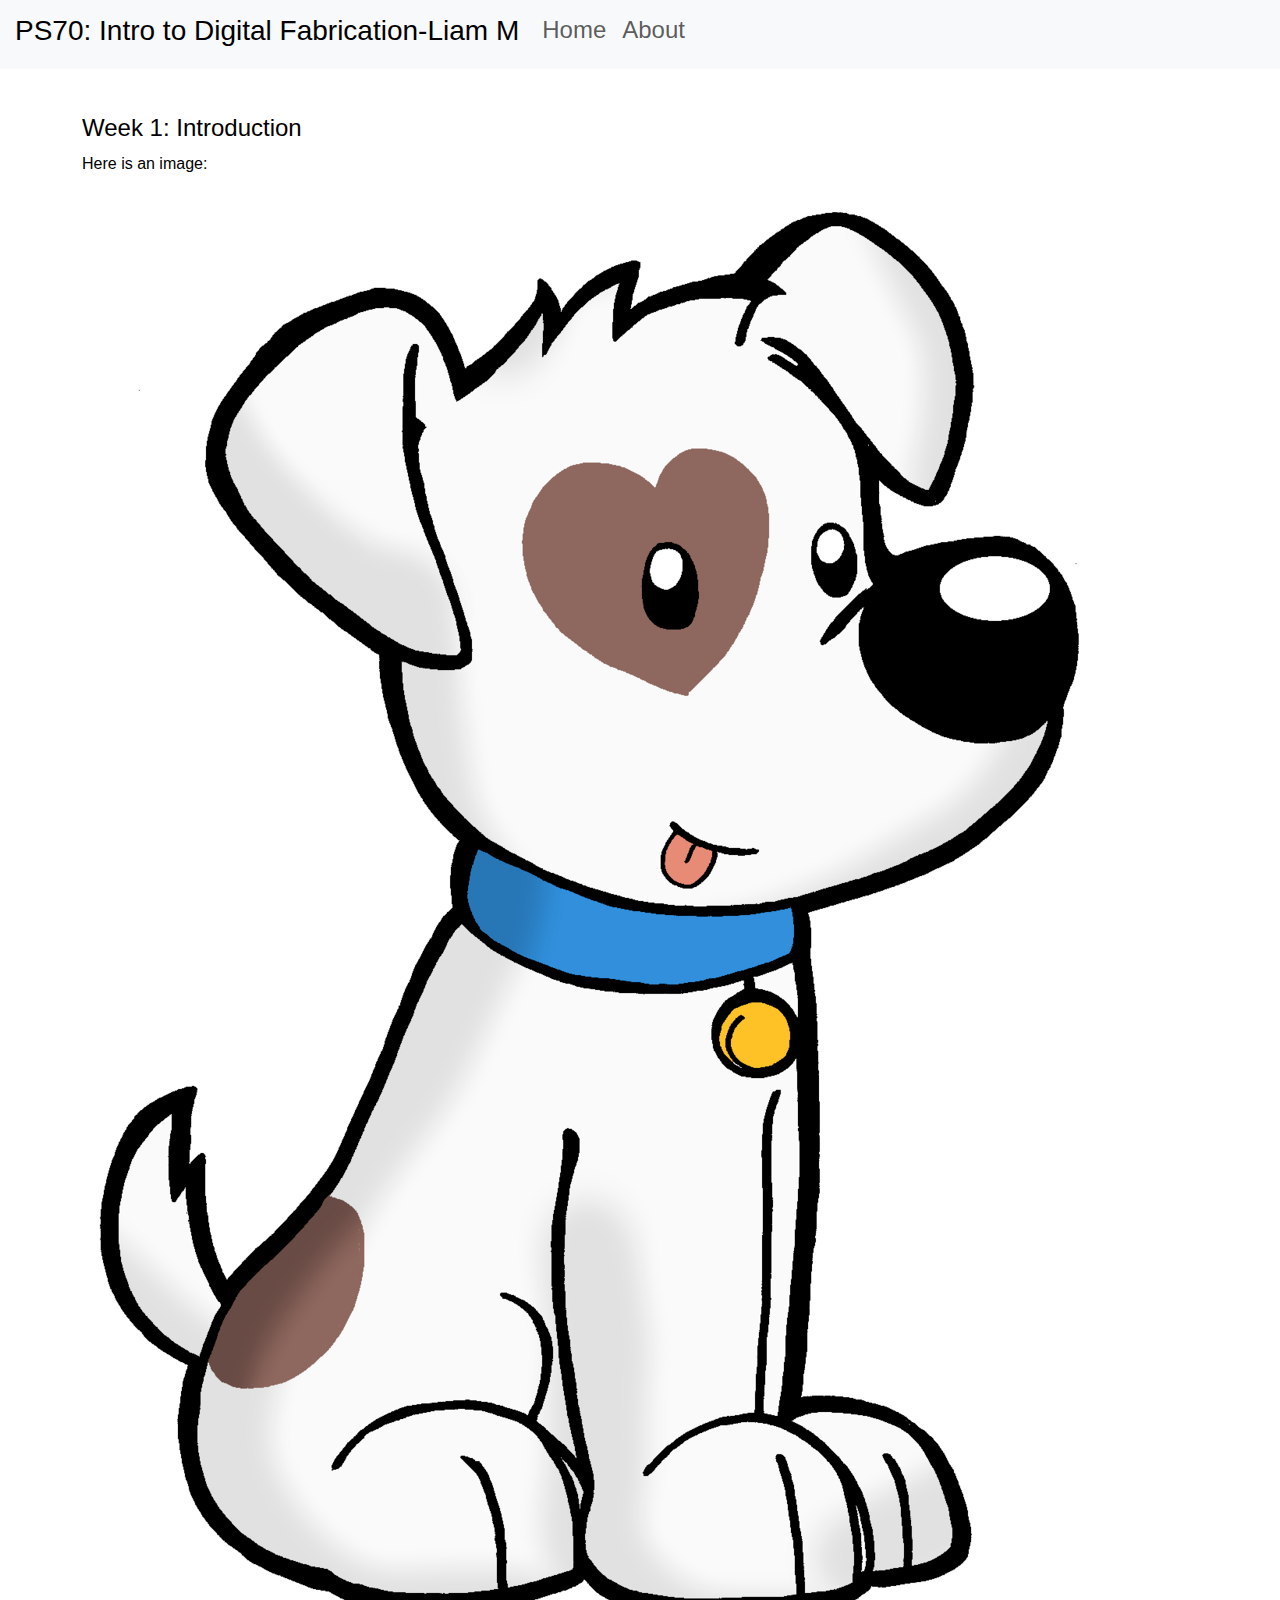
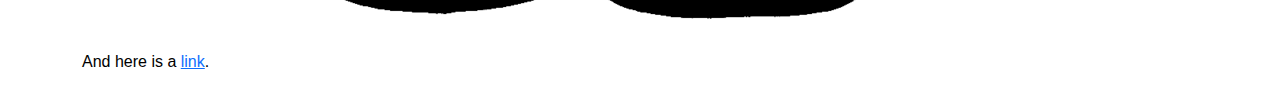
==== 01_intro/index.html @ c6a6cb19 "clean folder structure" ====
<!DOCTYPE html>
<html lang="en">

<title>PS70: Intro to Digital Fabrication-Liam M </title>
<link href="https://cdn.jsdelivr.net/npm/bootstrap@5.1.1/dist/css/bootstrap.min.css" rel="stylesheet">
<link href="../style.css" rel="stylesheet">


<nav class="navbar navbar-expand-sm navbar-light bg-light">
  <div style="align-items: left; justify-content:left;" class="container-fluid">
    <h3 class="nav-title"> PS70: Intro to Digital Fabrication-Liam M </h3>
    <div class="navbar-nav">
      <h4></h4>
      <h4><a class="nav-link" href="../index.html">Home</a></h4>
      <h4><a class="nav-link" href="../about.html">About</a></h4>
    </div>
  </div>
</nav>

<body>


<xmp style="display:none;">
<br> 

#### Week 1: Introduction 

Here is an image: 

![image of embroidery](./sew.png)

And here is a	[link](../index.html).

</xmp>
</body>

<script src="../strapdown.js"></script>
<script src="https://cdn.jsdelivr.net/npm/bootstrap@5.0.2/dist/js/bootstrap.bundle.min.js" ></script>

</html>
---- style.css ----
body {
    font: 20px Montserrat, sans-serif;
    line-height: 1.8;
    color: black;
    padding-top: 0px !important;
  }

p {font-size: 16px;}
.margin {margin-bottom: 15px;}

.container-fluid {
  padding: 0px;
  /*padding-bottom: 70px;*/
}

.nav-title{
  margin-left: 15px;
  margin-right: 15px;
}

.smaller-img-1 img{width: 30%}
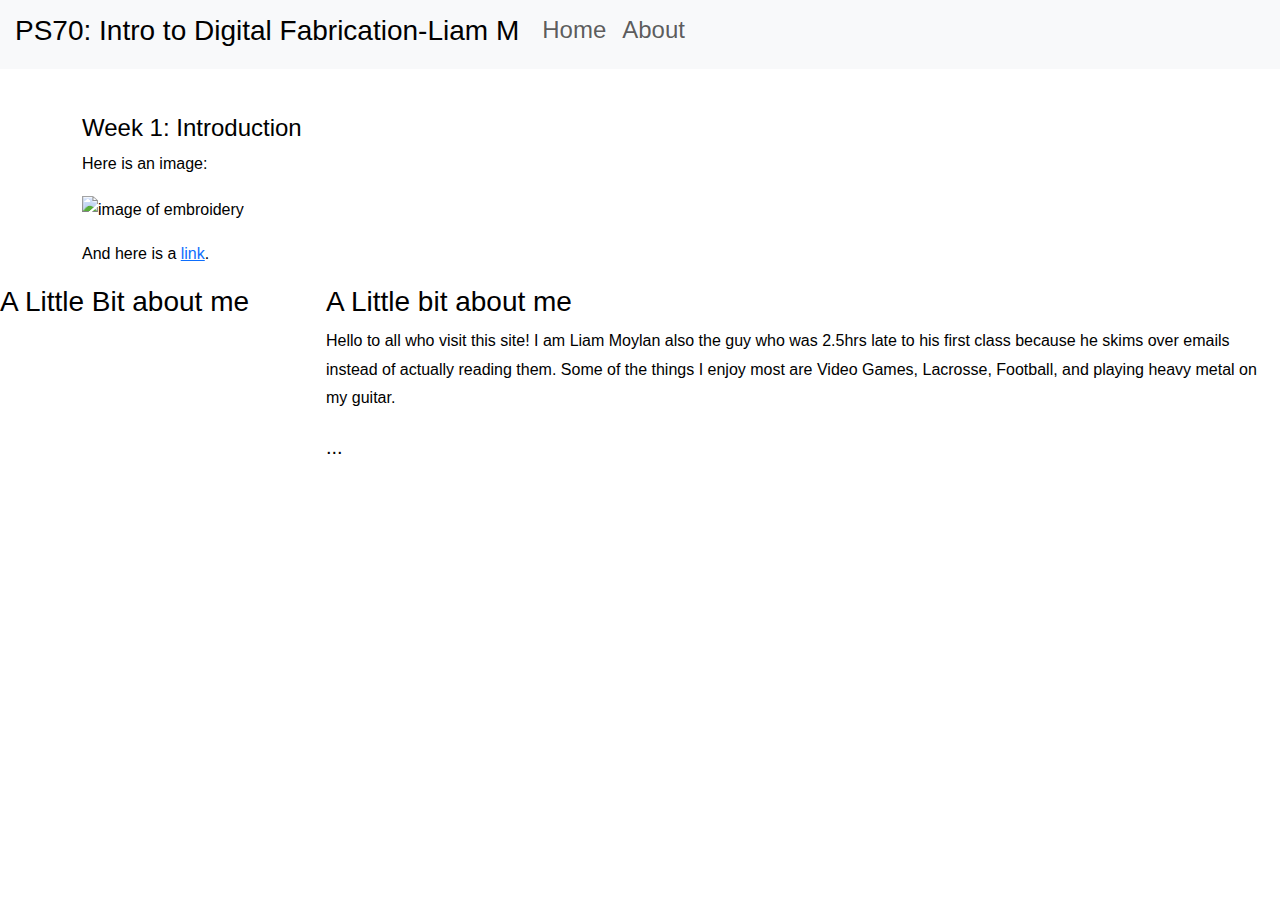
==== commit 19a90b26: "Update index.html" ====
--- a/01_intro/index.html
+++ b/01_intro/index.html
@@ -37,4 +37,14 @@
 <script src="../strapdown.js"></script>
 <script src="https://cdn.jsdelivr.net/npm/bootstrap@5.0.2/dist/js/bootstrap.bundle.min.js" ></script>
 
-</html>+</html>
+<div class="row">
+    <div class="col-md-3">
+        <h3> A Little Bit about me  </h3>
+    </div>
+    <div class="col-md-9">
+        <h3> A Little bit about me </h3>
+        <p> Hello to all who visit this site! I am Liam Moylan also the guy who was 2.5hrs late to his first class because he skims over emails instead of actually reading them. Some of the things I enjoy most are Video Games, Lacrosse, Football, and playing heavy metal on my guitar.  </p>
+        ...
+    </div>
+</div>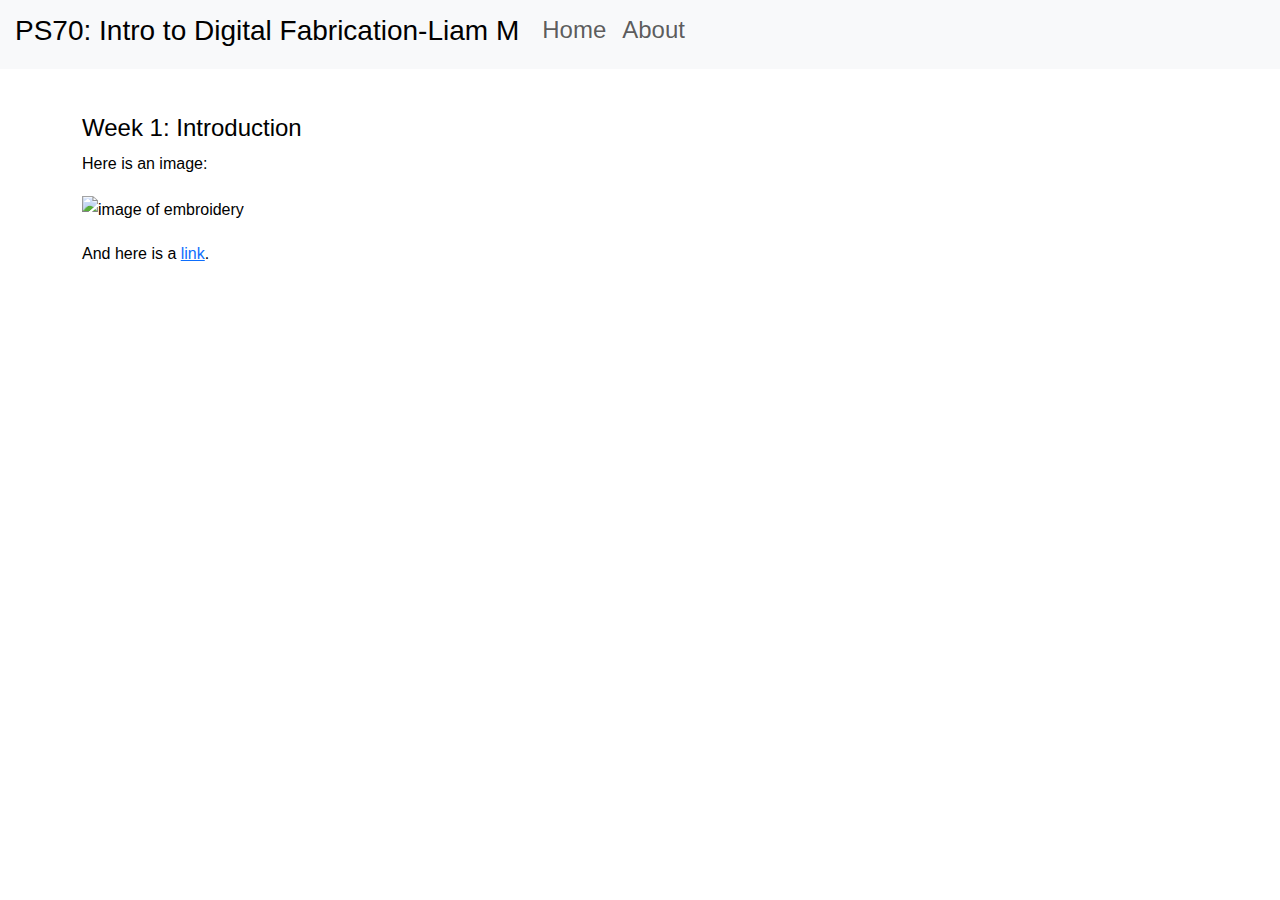
==== commit cf379cbf: "Text" ====
--- a/01_intro/index.html
+++ b/01_intro/index.html
@@ -36,8 +36,10 @@
 
 <script src="../strapdown.js"></script>
 <script src="https://cdn.jsdelivr.net/npm/bootstrap@5.0.2/dist/js/bootstrap.bundle.min.js" ></script>
+<body>
 
-</html>
+<xmp style="display:none;">
+  <br>
 <div class="row">
     <div class="col-md-3">
         <h3> A Little Bit about me  </h3>
@@ -47,4 +49,7 @@
         <p> Hello to all who visit this site! I am Liam Moylan also the guy who was 2.5hrs late to his first class because he skims over emails instead of actually reading them. Some of the things I enjoy most are Video Games, Lacrosse, Football, and playing heavy metal on my guitar.  </p>
         ...
     </div>
-</div>+</div>
+<body>
+  
+</html>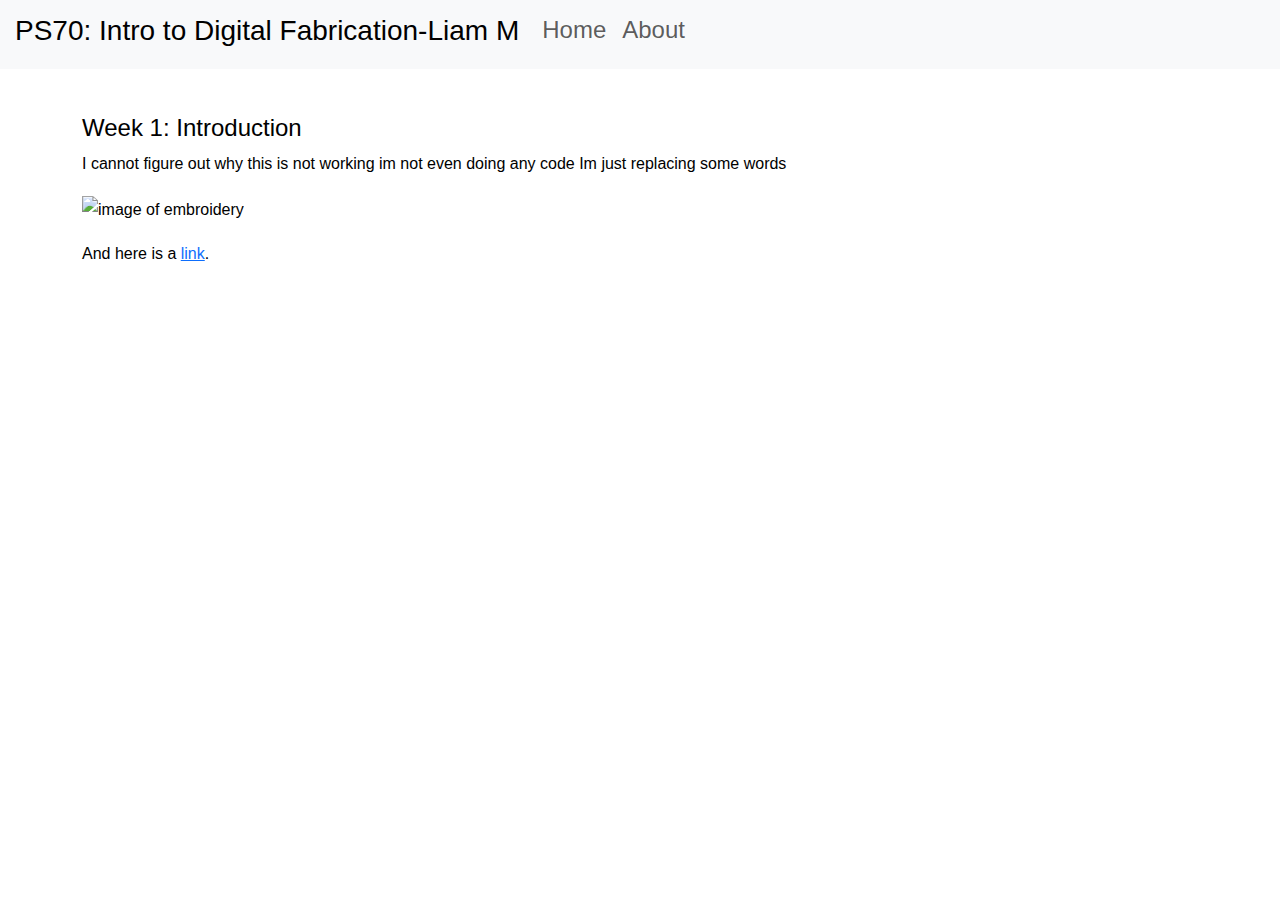
==== commit 7ed6efe0: "Update index.html" ====
--- a/01_intro/index.html
+++ b/01_intro/index.html
@@ -25,7 +25,7 @@
 
 #### Week 1: Introduction 
 
-Here is an image: 
+I cannot figure out why this is not working im not even doing any code Im just replacing some words 
 
 ![image of embroidery](./sew.png)
 
@@ -36,20 +36,5 @@
 
 <script src="../strapdown.js"></script>
 <script src="https://cdn.jsdelivr.net/npm/bootstrap@5.0.2/dist/js/bootstrap.bundle.min.js" ></script>
-<body>
 
-<xmp style="display:none;">
-  <br>
-<div class="row">
-    <div class="col-md-3">
-        <h3> A Little Bit about me  </h3>
-    </div>
-    <div class="col-md-9">
-        <h3> A Little bit about me </h3>
-        <p> Hello to all who visit this site! I am Liam Moylan also the guy who was 2.5hrs late to his first class because he skims over emails instead of actually reading them. Some of the things I enjoy most are Video Games, Lacrosse, Football, and playing heavy metal on my guitar.  </p>
-        ...
-    </div>
-</div>
-<body>
-  
 </html>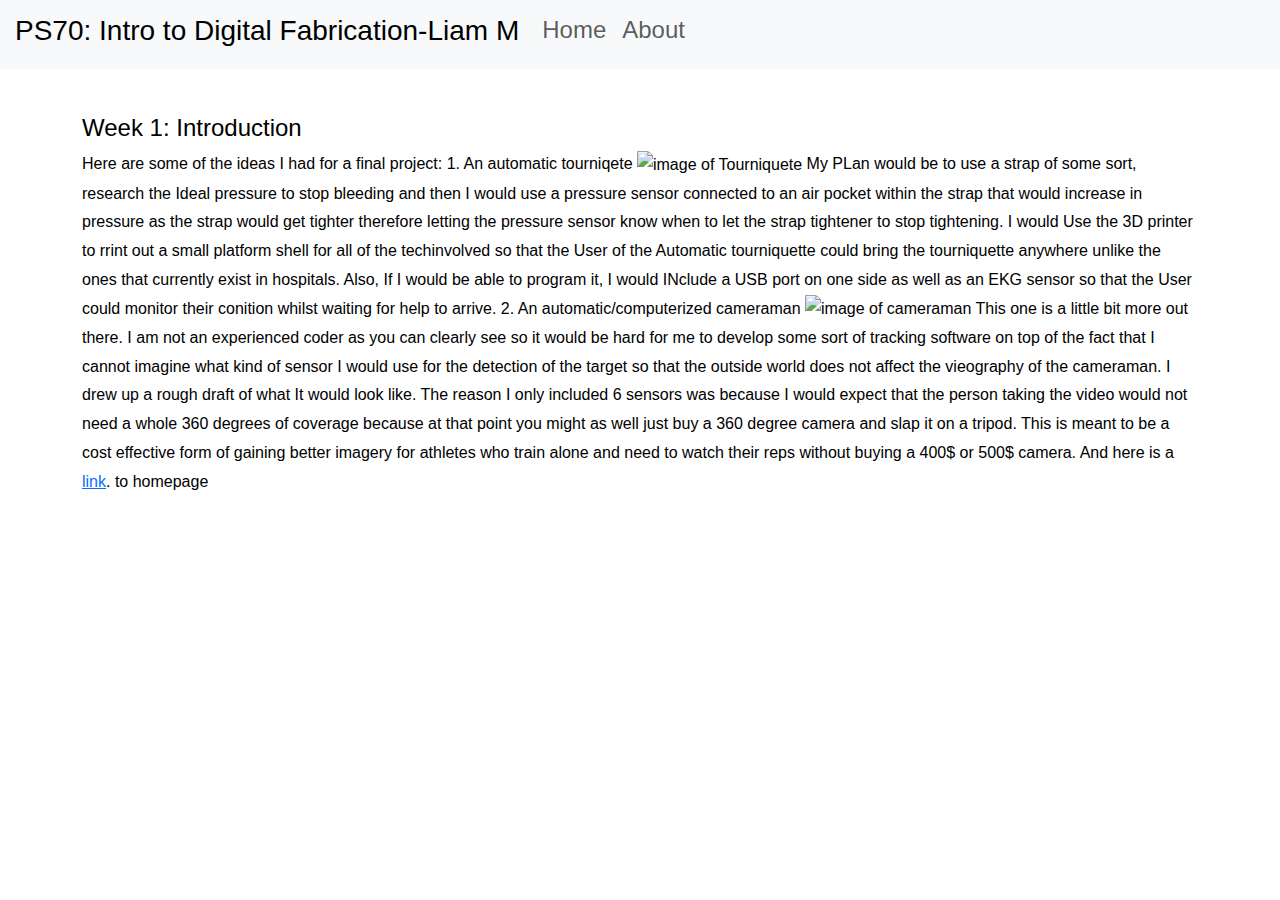
==== commit c58a2a50: "IM SO SORRY I KEEP FORGETTING THE SUMMARIES" ====
--- a/01_intro/index.html
+++ b/01_intro/index.html
@@ -25,11 +25,14 @@
 
 #### Week 1: Introduction 
 
-I cannot figure out why this is not working im not even doing any code Im just replacing some words 
-
-![image of embroidery](./sew.png)
-
-And here is a	[link](../index.html).
+Here are some of the ideas I had for a final project:
+1. An automatic tourniqete 
+![image of Tourniquete](./tourniquete.png)
+My PLan would be to use a strap of some sort, research the Ideal pressure to stop bleeding and then I would use a pressure sensor connected to an air pocket within the strap that would increase in pressure as the strap would get tighter therefore letting the pressure sensor know when to let the strap tightener to stop tightening. I would Use the 3D printer to rrint out a small platform shell for all of the techinvolved so that the User of the Automatic tourniquette could bring the tourniquette anywhere unlike the ones that currently exist in hospitals. Also, If I would be able to program it, I would INclude a USB port on one side as well as an EKG sensor so that the User could monitor their conition whilst waiting for help to arrive.
+2. An automatic/computerized cameraman 
+![image of cameraman](./cameraman.png)
+This one is a little bit more out there. I am not an experienced coder as you can clearly see so it would be hard for me to develop some sort of tracking software on top of the fact that I cannot imagine what kind of sensor I would use for the detection of the target so that the outside world does not affect the vieography of the cameraman. I drew up a rough draft of what It would look like. The reason I only included 6 sensors was because I would expect that the person taking the video would not need a whole 360 degrees of coverage because at that point you might as well just buy a 360 degree camera and slap it on a tripod. This is meant to be a cost effective form of gaining better imagery for athletes who train alone and need to watch their reps without buying a 400$ or 500$ camera. 
+And here is a	[link](../index.html). to homepage 
 
 </xmp>
 </body>
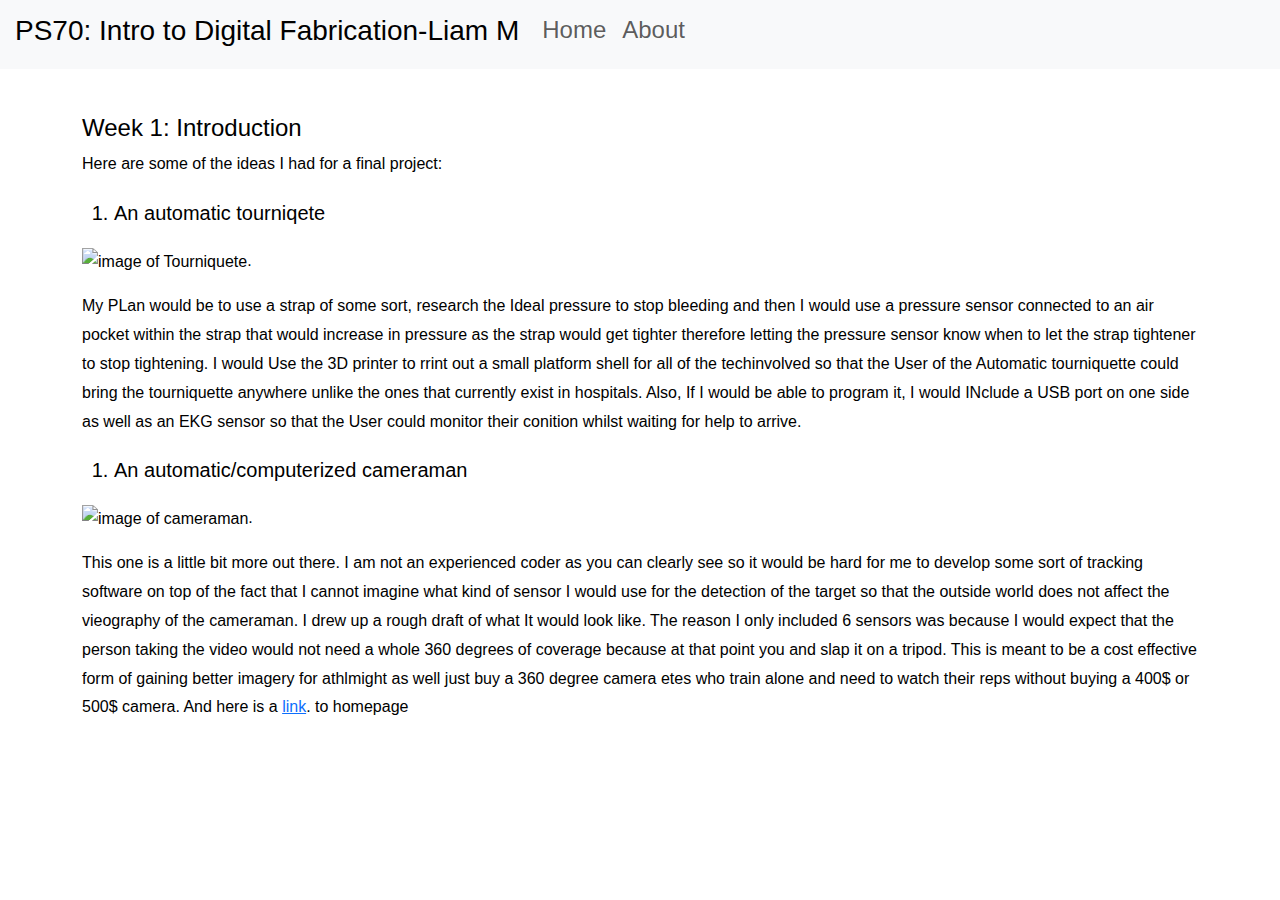
==== commit fa56c943: "Image of self entered into About" ====
--- a/01_intro/index.html
+++ b/01_intro/index.html
@@ -26,12 +26,26 @@
 #### Week 1: Introduction 
 
 Here are some of the ideas I had for a final project:
+
+
 1. An automatic tourniqete 
-![image of Tourniquete](./tourniquete.png)
+
+
+
+![image of Tourniquete](./tourniquete.png).
+
+
+
 My PLan would be to use a strap of some sort, research the Ideal pressure to stop bleeding and then I would use a pressure sensor connected to an air pocket within the strap that would increase in pressure as the strap would get tighter therefore letting the pressure sensor know when to let the strap tightener to stop tightening. I would Use the 3D printer to rrint out a small platform shell for all of the techinvolved so that the User of the Automatic tourniquette could bring the tourniquette anywhere unlike the ones that currently exist in hospitals. Also, If I would be able to program it, I would INclude a USB port on one side as well as an EKG sensor so that the User could monitor their conition whilst waiting for help to arrive.
+
+
 2. An automatic/computerized cameraman 
-![image of cameraman](./cameraman.png)
-This one is a little bit more out there. I am not an experienced coder as you can clearly see so it would be hard for me to develop some sort of tracking software on top of the fact that I cannot imagine what kind of sensor I would use for the detection of the target so that the outside world does not affect the vieography of the cameraman. I drew up a rough draft of what It would look like. The reason I only included 6 sensors was because I would expect that the person taking the video would not need a whole 360 degrees of coverage because at that point you might as well just buy a 360 degree camera and slap it on a tripod. This is meant to be a cost effective form of gaining better imagery for athletes who train alone and need to watch their reps without buying a 400$ or 500$ camera. 
+
+
+![image of cameraman](./cameraman.png).
+
+
+This one is a little bit more out there. I am not an experienced coder as you can clearly see so it would be hard for me to develop some sort of tracking software on top of the fact that I cannot imagine what kind of sensor I would use for the detection of the target so that the outside world does not affect the vieography of the cameraman. I drew up a rough draft of what It would look like. The reason I only included 6 sensors was because I would expect that the person taking the video would not need a whole 360 degrees of coverage because at that point you and slap it on a tripod. This is meant to be a cost effective form of gaining better imagery for athlmight as well just buy a 360 degree camera etes who train alone and need to watch their reps without buying a 400$ or 500$ camera. 
 And here is a	[link](../index.html). to homepage 
 
 </xmp>
--- a/style.css
+++ b/style.css
@@ -18,4 +18,4 @@
   margin-right: 15px;
 }
 
-.smaller-img-1 img{width: 30%}+.smaller-img_1 img{width: 10%}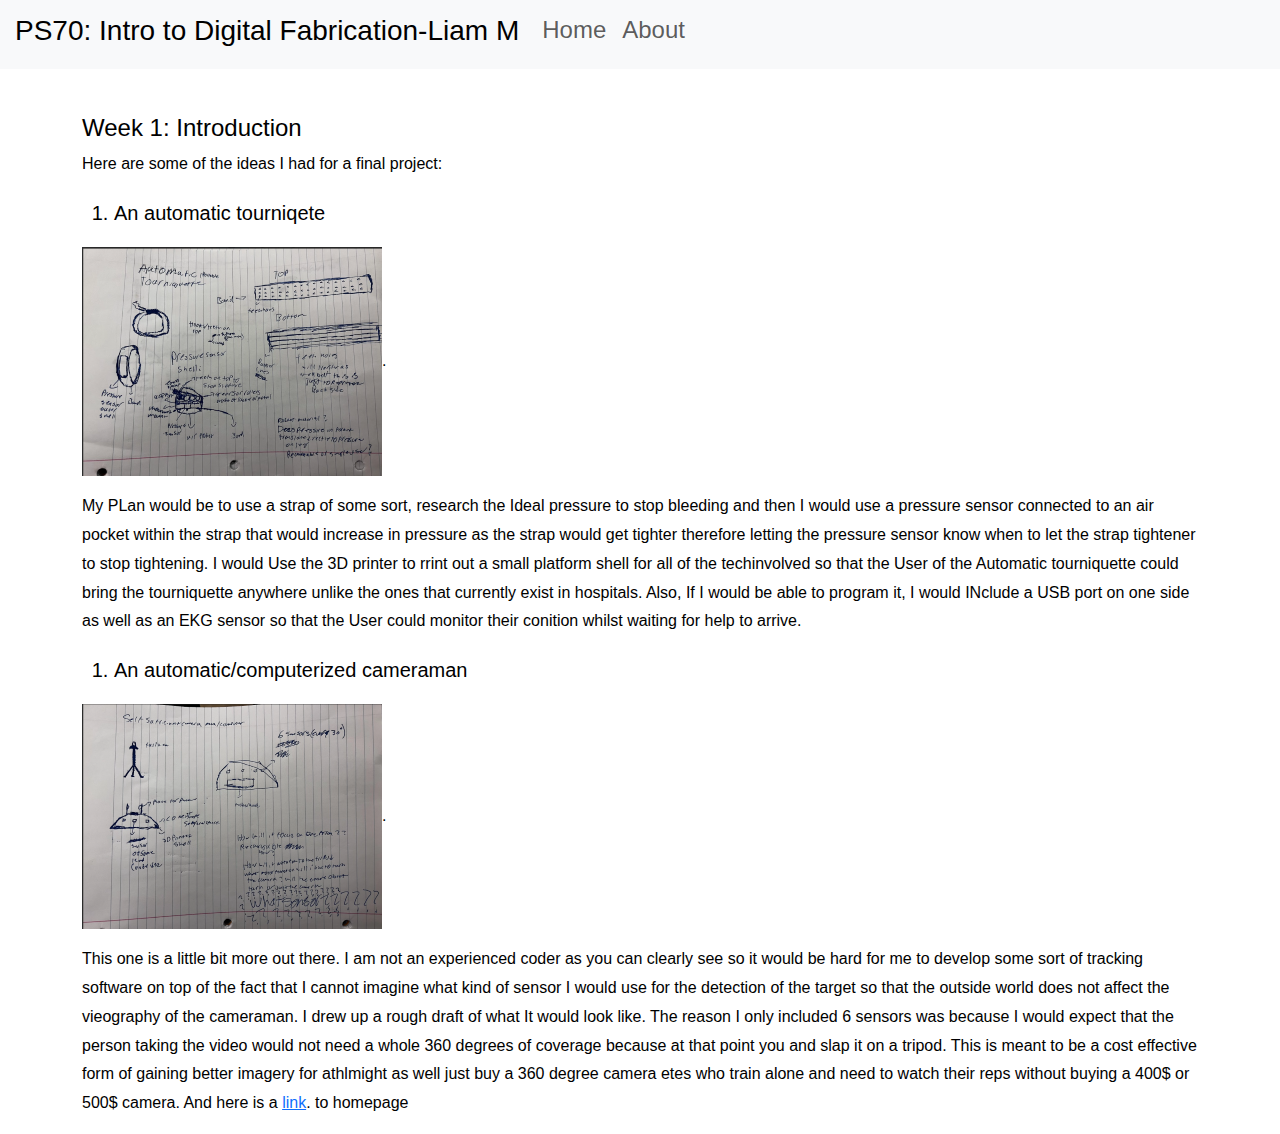
==== commit 872d1131: "update" ====
--- a/01_intro/index.html
+++ b/01_intro/index.html
@@ -32,7 +32,7 @@
 
 
 
-![image of Tourniquete](./tourniquete.png).
+![image of Tourniquete](./touniquete.png).
 
 
 
--- a/style.css
+++ b/style.css
@@ -16,6 +16,4 @@
 .nav-title{
   margin-left: 15px;
   margin-right: 15px;
-}
-
-.smaller-img_1 img{width: 10%}+  